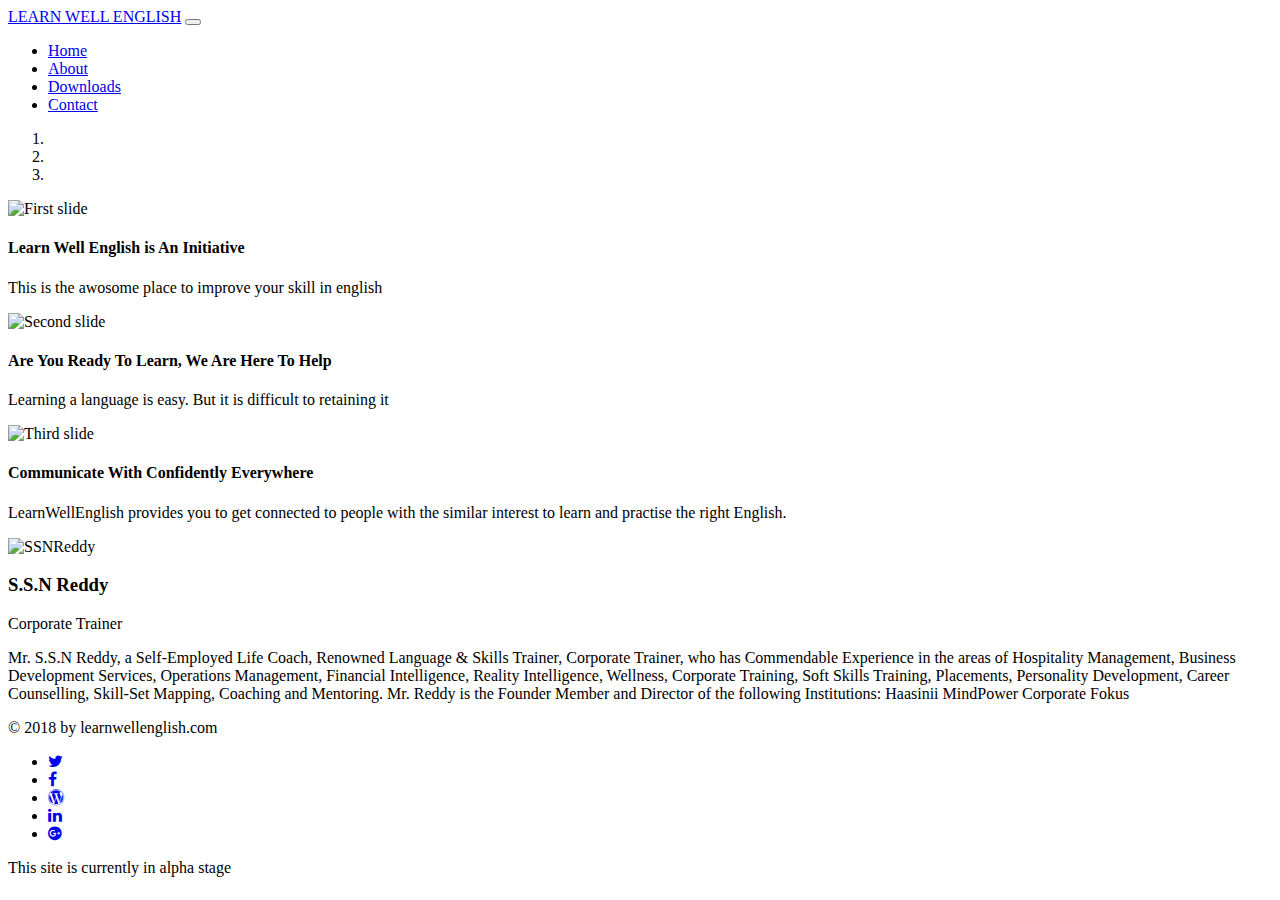
==== index.html @ 1883d360 "Add files via upload" ====
<!doctype html>
<html class="no-js" lang="">

<head>
  <meta charset="utf-8">
  <meta http-equiv="x-ua-compatible" content="ie=edge">
  <title>Learn English</title>
  <meta name="description" content="">
  <meta name="viewport" content="width=device-width, initial-scale=1">
  <!--Bootstrap4css-->
  <link rel="stylesheet" href="https://maxcdn.bootstrapcdn.com/bootstrap/4.0.0-beta.2/css/bootstrap.min.css" integrity="sha384-PsH8R72JQ3SOdhVi3uxftmaW6Vc51MKb0q5P2rRUpPvrszuE4W1povHYgTpBfshb"
    crossorigin="anonymous">
    <!-- Fontawosome -->
    <link rel="stylesheet" href="https://maxcdn.bootstrapcdn.com/font-awesome/4.7.0/css/font-awesome.min.css">
  <!--custom css-->
  <link rel="stylesheet" href="css/custom.css">

  <link rel="manifest" href="site.webmanifest">
  <link rel="apple-touch-icon" href="icon.png">
  <!-- Place favicon.ico in the root directory -->

  <link rel="stylesheet" href="css/normalize.css">
  <link rel="stylesheet" href="css/main.css">
</head>

<body>
  <!--[if lte IE 9]>
            <p class="browserupgrade">You are using an <strong>outdated</strong> browser. Please <a href="https://browsehappy.com/">upgrade your browser</a> to improve your experience and security.</p>
        <![endif]-->

  <!-- Add your site or application content here -->
  <header>
    <nav class="navbar navbar-expand-lg navbar-light bg-light">
      <div class="container">
        <a class="navbar-brand" href="#">LEARN WELL ENGLISH</a>
        <button class="navbar-toggler" type="button" data-toggle="collapse" data-target="#navbarSupportedContent" aria-controls="navbarSupportedContent"
          aria-expanded="false" aria-label="Toggle navigation">
          <span class="navbar-toggler-icon"></span>
        </button>

        <div class="collapse navbar-collapse" id="navbarSupportedContent">
          <ul class="navbar-nav mr-auto">
            <li class="nav-item active">
              <a class="nav-link" href="#">Home
                <span class="sr-only">(current)</span>
              </a>
            </li>
            <li class="nav-item">
              <a class="nav-link" href="#">About</a>
            </li>
            <li class="nav-item">
              <a class="nav-link" href="#">Downloads</a>
            </li>
            <li class="nav-item">
              <a class="nav-link" href="pages/contact.html">Contact</a>
            </li>
          </ul>
        </div>
      </div>
    </nav>
    <div id="carouselExampleIndicators" class="carousel slide" data-ride="carousel">
      <ol class="carousel-indicators">
        <li data-target="#carouselExampleIndicators" data-slide-to="0" class="active"></li>
        <li data-target="#carouselExampleIndicators" data-slide-to="1"></li>
        <li data-target="#carouselExampleIndicators" data-slide-to="2"></li>
      </ol>
      <div class="carousel-inner">
        <div class="carousel-item active">
          <img class="img-fluid w-100" src="img/1.jpg" alt="First slide">
          <div class="carousel-caption d-none d-md-block">
            <h4><span>Learn Well English is An Initiative</span></h4>
            <p><span>This is the awosome place to improve your skill in english</span></p>
          </div>

        </div>
        <div class="carousel-item">
          <img class="img-fluid w-100" src="img/2.jpg" alt="Second slide">
          <div class="carousel-caption d-none d-md-block">
            <h4><span>Are You Ready To Learn, We Are Here To Help</span></h4>
            <p><span>Learning a language is easy. But it is difficult to retaining it</span></p>
          </div>

        </div>
        <div class="carousel-item">
          <img class="img-fluid w-100" src="img/3.jpg" alt="Third slide">
          <div class="carousel-caption d-none d-md-block">
            <h4><span>Communicate With Confidently Everywhere</span></h4>
            <p><span>LearnWellEnglish provides you to get connected to people with the similar interest to learn and practise the right English.</span></p>
          </div>

        </div>
      </div>
      <a class="carousel-control-prev" href="#carouselExampleIndicators" role="button" data-slide="prev">
        <span class="carousel-control-prev-icon" aria-hidden="true"></span>
        <span class="sr-only">Previous</span>
      </a>
      <a class="carousel-control-next" href="#carouselExampleIndicators" role="button" data-slide="next">
        <span class="carousel-control-next-icon" aria-hidden="true"></span>
        <span class="sr-only">Next</span>
      </a>
    </div>
  </header>
  <section class="about-author">
    <div class="container-fluid">
      <div class="row">
        <div class="col-sm-2">
          <img src="img/author.jpg" alt="SSNReddy" class="img-fluid author-photo">
        </div>
        <div class="col-sm-2">
          <h3>S.S.N Reddy</h3>
          <p>Corporate Trainer</p>
        </div>
        <div class="col-sm-8">
            <p>Mr. S.S.N Reddy, a Self-Employed Life Coach, Renowned Language &AMP; Skills Trainer, Corporate Trainer, who has Commendable Experience in the areas of Hospitality Management, Business Development Services, Operations Management, Financial Intelligence, Reality Intelligence, Wellness, Corporate Training, Soft Skills Training, Placements, Personality Development, Career Counselling, Skill-Set Mapping, Coaching and Mentoring. 
                Mr. Reddy is the Founder Member and Director of the following Institutions:
                Haasinii MindPower
                Corporate Fokus</p>
          </div>
      </div>
    </div>
  </section>
  <footer>
    <div class="container">
      <div class="row">
        <div class="col-sm-4"><p>&copy; 2018 by learnwellenglish.com</p></div>
        <div class="col-sm-8">
            <ul class="list-unstyled text-center mb-0">
                <li class="list-unstyled-item">
                  <a href="https://twitter.com/myrealadvisor" target="_blank">
                    <i class="fa fa-twitter"></i>
                  </a>
                </li>
                <li class="list-unstyled-item">
                  <a href="https://www.facebook.com/saptagiri.reddy.s" target="_blank">
                    <i class="fa fa-facebook"></i>
                  </a>
                </li>
                <li class="list-unstyled-item">
                  <a href="http://myrealadvisor.wordpress.com" target="_blank">
                    <i class="fa fa-wordpress"></i>
                  </a>
                </li>
                <li class="list-unstyled-item">
                  <a href="https://www.linkedin.com/in/saptagiri-reddy-08bb9b83/" target="_blank">
                    <i class="fa fa-linkedin"></i>
                  </a>
                </li>
                <li class="list-unstyled-item">
                  <a href="https://plus.google.com/u/0/+SAPTAGIRIREDDY" target="_blank">
                    <i class="fa fa-google-plus-official"></i>
                  </a>
                </li>
              </ul>
        </div>
      </div>
    </div>
  </footer>
  <!-- Temp -->
  <div class="version">
    <p>This site is currently in alpha stage</p>
  </div>

  <!--End of your site or application content-->

  <!-- bootstrap JS elements -->
  <script src="https://code.jquery.com/jquery-3.2.1.slim.min.js" integrity="sha384-KJ3o2DKtIkvYIK3UENzmM7KCkRr/rE9/Qpg6aAZGJwFDMVNA/GpGFF93hXpG5KkN"
    crossorigin="anonymous"></script>
  <script src="https://cdnjs.cloudflare.com/ajax/libs/popper.js/1.12.3/umd/popper.min.js" integrity="sha384-vFJXuSJphROIrBnz7yo7oB41mKfc8JzQZiCq4NCceLEaO4IHwicKwpJf9c9IpFgh"
    crossorigin="anonymous"></script>
  <script src="https://maxcdn.bootstrapcdn.com/bootstrap/4.0.0-beta.2/js/bootstrap.min.js" integrity="sha384-alpBpkh1PFOepccYVYDB4do5UnbKysX5WZXm3XxPqe5iKTfUKjNkCk9SaVuEZflJ"
    crossorigin="anonymous"></script>


  <!--other plugins-->
  <script src="js/vendor/modernizr-3.5.0.min.js"></script>
  <script src="https://code.jquery.com/jquery-3.2.1.min.js" integrity="sha256-hwg4gsxgFZhOsEEamdOYGBf13FyQuiTwlAQgxVSNgt4="
    crossorigin="anonymous"></script>
  <script>window.jQuery || document.write('<script src="js/vendor/jquery-3.2.1.min.js"><\/script>')</script>
  <script src="js/plugins.js"></script>
  <script src="js/main.js"></script>

  <!-- Google Analytics: change UA-XXXXX-Y to be your site's ID. -->
  <script>
    window.ga = function () { ga.q.push(arguments) }; ga.q = []; ga.l = +new Date;
    ga('create', 'UA-XXXXX-Y', 'auto'); ga('send', 'pageview')
  </script>
  <script src="https://www.google-analytics.com/analytics.js" async defer></script>
</body>

</html>
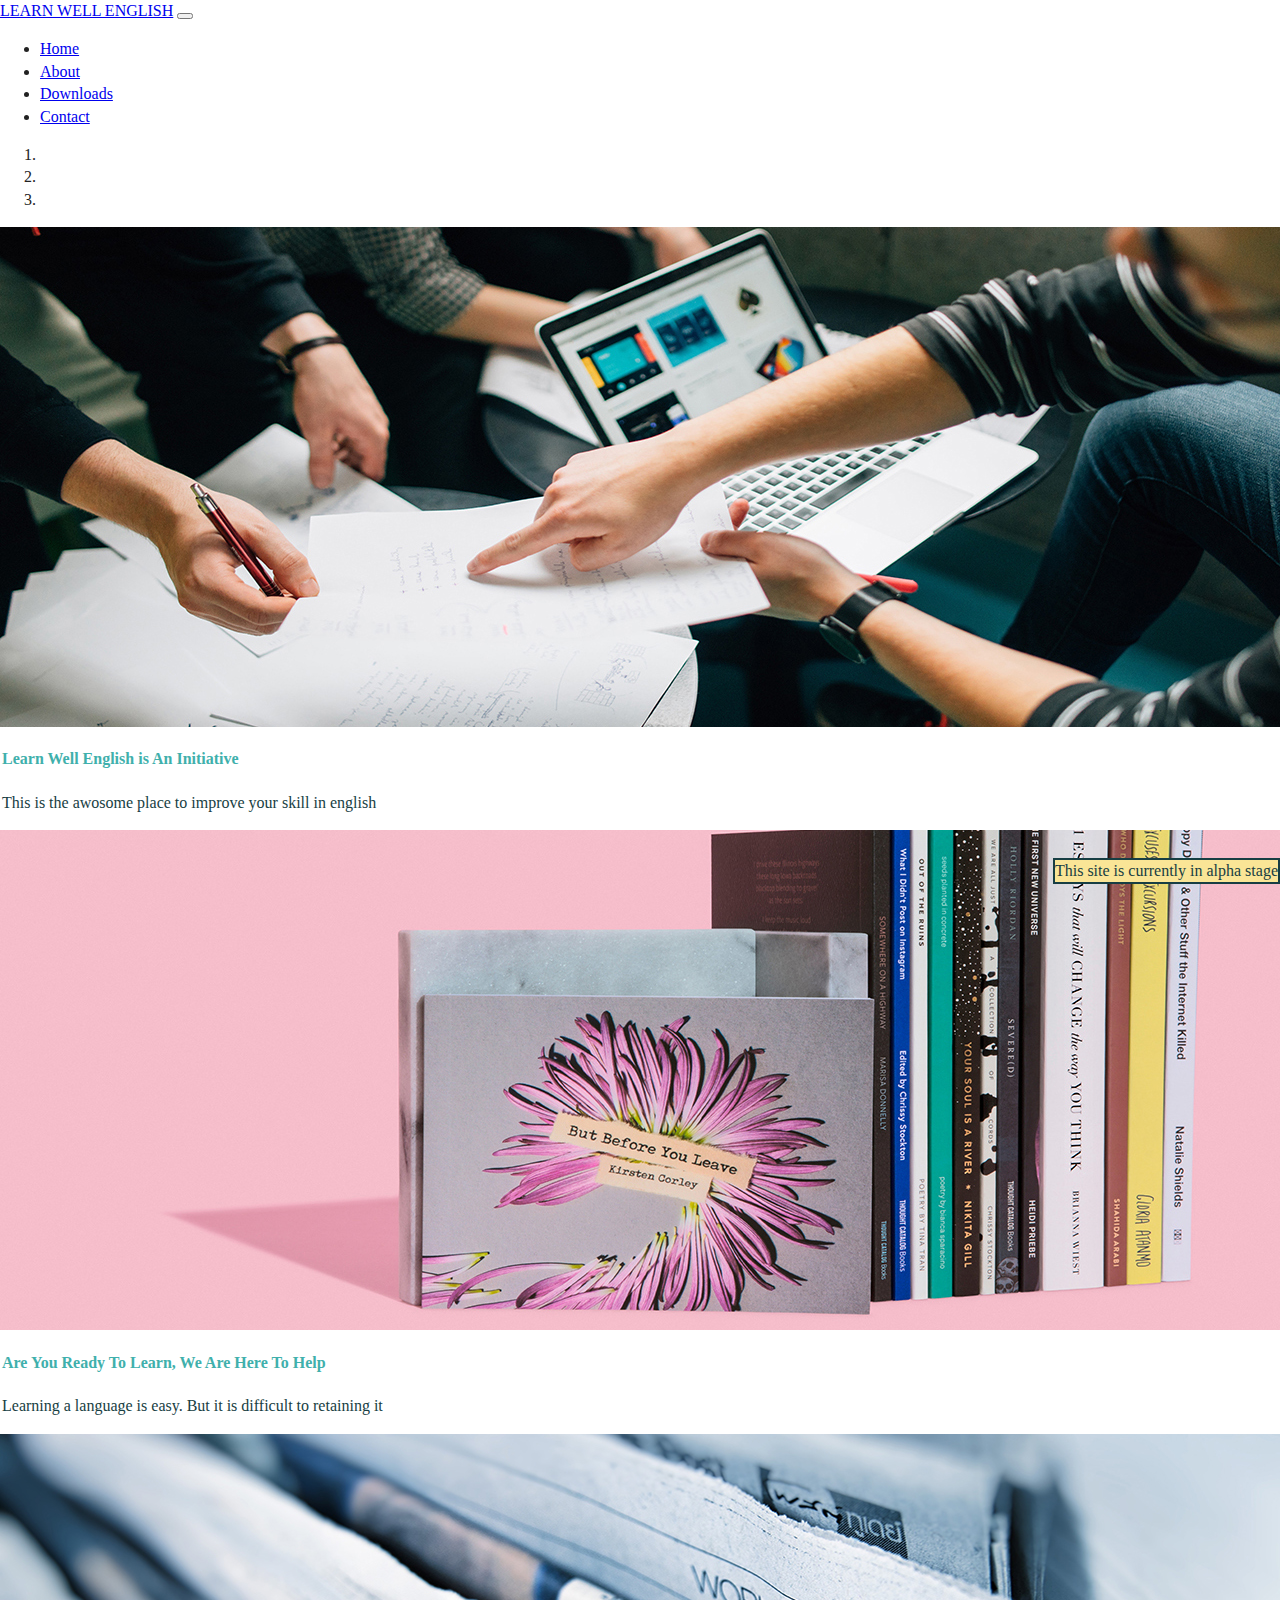
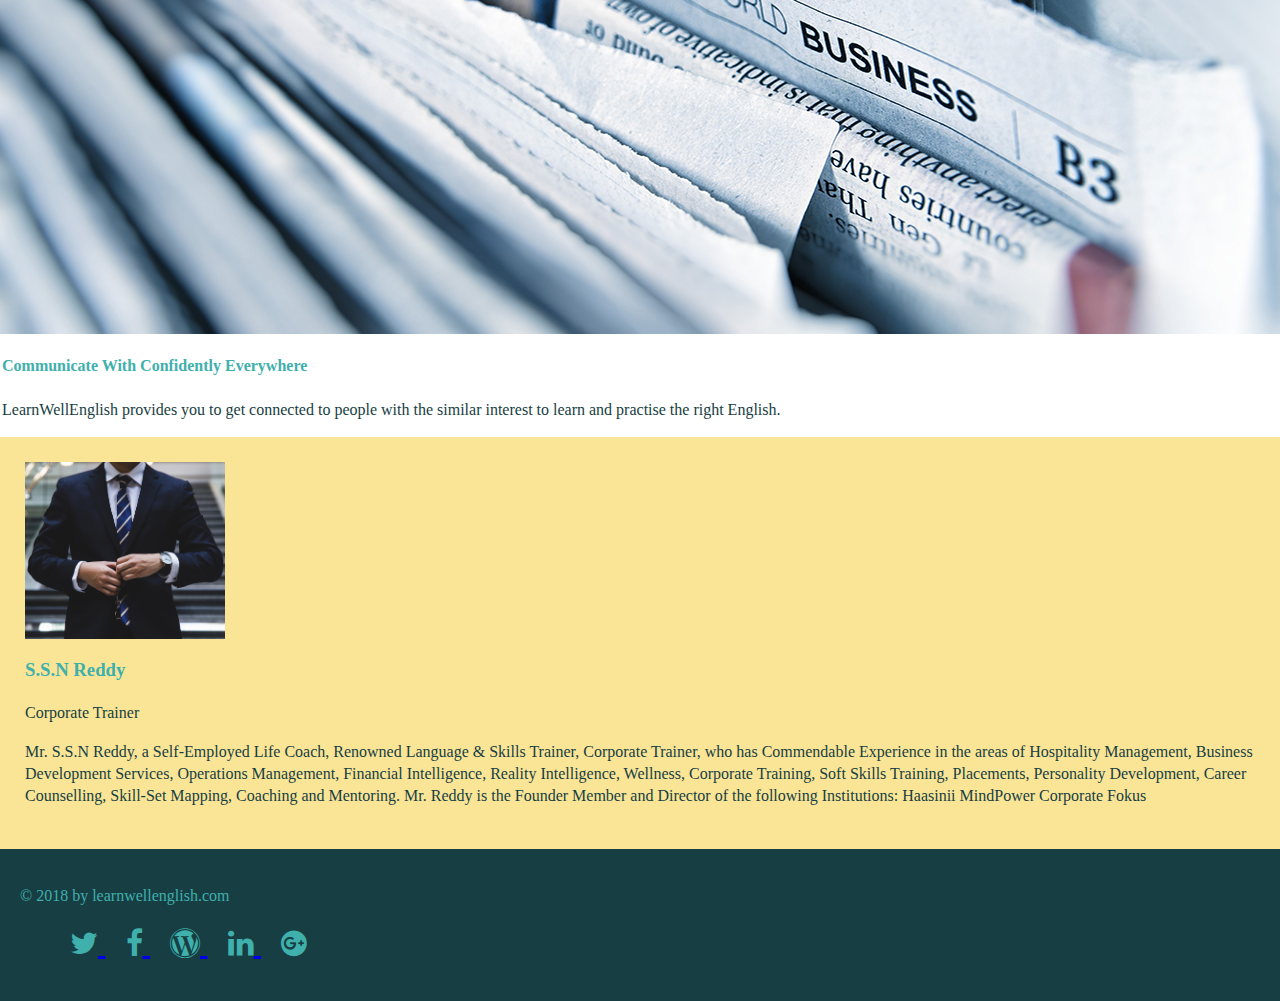
==== commit d2ba36d3: "Update index.html" ====
--- a/index.html
+++ b/index.html
@@ -41,15 +41,15 @@
         <div class="collapse navbar-collapse" id="navbarSupportedContent">
           <ul class="navbar-nav mr-auto">
             <li class="nav-item active">
-              <a class="nav-link" href="#">Home
+              <a class="nav-link" href="index.html">Home
                 <span class="sr-only">(current)</span>
               </a>
             </li>
             <li class="nav-item">
-              <a class="nav-link" href="#">About</a>
+              <a class="nav-link" href="pages/contact.html">About</a>
             </li>
             <li class="nav-item">
-              <a class="nav-link" href="#">Downloads</a>
+              <a class="nav-link" href="pages/contact.html">Downloads</a>
             </li>
             <li class="nav-item">
               <a class="nav-link" href="pages/contact.html">Contact</a>
@@ -187,4 +187,4 @@
   <script src="https://www.google-analytics.com/analytics.js" async defer></script>
 </body>
 
-</html>+</html>
--- a/css/custom.css
+++ b/css/custom.css
@@ -0,0 +1,54 @@
+h1,h2,h3,h4,h5{
+    color: #3FB0AC;
+}
+
+p{
+    color: #173E43;
+}
+
+div.carousel-caption span{
+    background-color: rgba(255, 255, 255, 0.8);
+    padding: 2px;
+}
+
+section.about-author{
+    background-color: #fae596;
+}
+
+section.about-author>div.container-fluid{
+    padding: 25px;
+}
+
+section.about-author .author-photo{
+    max-width: 200px;
+    max-height: 200px;
+}
+footer{
+    background-color: #173E43;
+    padding: 20px;
+}
+footer p{
+    color: #3FB0AC;
+}
+footer ul>li{
+    padding: 10px;
+    font-size: 30px;
+    list-style-type: none;
+    display: inline;
+}
+
+footer ul> li a>i {
+    color: #3FB0AC;
+}
+/* Alpha Stage */
+
+div.version{
+    position: relative;
+}
+div.version> p{
+    position: fixed;
+    bottom: 0;
+    right: 0;
+    border: 2px solid #173E43;
+    background-color: #fae596;
+}--- a/css/main.css
+++ b/css/main.css
@@ -0,0 +1,291 @@
+/*! HTML5 Boilerplate v6.0.1 | MIT License | https://html5boilerplate.com/ */
+
+/*
+ * What follows is the result of much research on cross-browser styling.
+ * Credit left inline and big thanks to Nicolas Gallagher, Jonathan Neal,
+ * Kroc Camen, and the H5BP dev community and team.
+ */
+
+/* ==========================================================================
+   Base styles: opinionated defaults
+   ========================================================================== */
+
+html {
+    color: #222;
+    font-size: 1em;
+    line-height: 1.4;
+}
+
+/*
+ * Remove text-shadow in selection highlight:
+ * https://twitter.com/miketaylr/status/12228805301
+ *
+ * Vendor-prefixed and regular ::selection selectors cannot be combined:
+ * https://stackoverflow.com/a/16982510/7133471
+ *
+ * Customize the background color to match your design.
+ */
+
+::-moz-selection {
+    background: #b3d4fc;
+    text-shadow: none;
+}
+
+::selection {
+    background: #b3d4fc;
+    text-shadow: none;
+}
+
+/*
+ * A better looking default horizontal rule
+ */
+
+hr {
+    display: block;
+    height: 1px;
+    border: 0;
+    border-top: 1px solid #ccc;
+    margin: 1em 0;
+    padding: 0;
+}
+
+/*
+ * Remove the gap between audio, canvas, iframes,
+ * images, videos and the bottom of their containers:
+ * https://github.com/h5bp/html5-boilerplate/issues/440
+ */
+
+audio,
+canvas,
+iframe,
+img,
+svg,
+video {
+    vertical-align: middle;
+}
+
+/*
+ * Remove default fieldset styles.
+ */
+
+fieldset {
+    border: 0;
+    margin: 0;
+    padding: 0;
+}
+
+/*
+ * Allow only vertical resizing of textareas.
+ */
+
+textarea {
+    resize: vertical;
+}
+
+/* ==========================================================================
+   Browser Upgrade Prompt
+   ========================================================================== */
+
+.browserupgrade {
+    margin: 0.2em 0;
+    background: #ccc;
+    color: #000;
+    padding: 0.2em 0;
+}
+
+/* ==========================================================================
+   Author's custom styles
+   ========================================================================== */
+
+
+
+
+
+
+
+
+
+
+
+
+
+
+
+
+
+/* ==========================================================================
+   Helper classes
+   ========================================================================== */
+
+/*
+ * Hide visually and from screen readers
+ */
+
+.hidden {
+    display: none !important;
+}
+
+/*
+ * Hide only visually, but have it available for screen readers:
+ * https://snook.ca/archives/html_and_css/hiding-content-for-accessibility
+ *
+ * 1. For long content, line feeds are not interpreted as spaces and small width
+ *    causes content to wrap 1 word per line:
+ *    https://medium.com/@jessebeach/beware-smushed-off-screen-accessible-text-5952a4c2cbfe
+ */
+
+.visuallyhidden {
+    border: 0;
+    clip: rect(0 0 0 0);
+    -webkit-clip-path: inset(50%);
+    clip-path: inset(50%);
+    height: 1px;
+    margin: -1px;
+    overflow: hidden;
+    padding: 0;
+    position: absolute;
+    width: 1px;
+    white-space: nowrap; /* 1 */
+}
+
+/*
+ * Extends the .visuallyhidden class to allow the element
+ * to be focusable when navigated to via the keyboard:
+ * https://www.drupal.org/node/897638
+ */
+
+.visuallyhidden.focusable:active,
+.visuallyhidden.focusable:focus {
+    clip: auto;
+    -webkit-clip-path: none;
+    clip-path: none;
+    height: auto;
+    margin: 0;
+    overflow: visible;
+    position: static;
+    width: auto;
+    white-space: inherit;
+}
+
+/*
+ * Hide visually and from screen readers, but maintain layout
+ */
+
+.invisible {
+    visibility: hidden;
+}
+
+/*
+ * Clearfix: contain floats
+ *
+ * For modern browsers
+ * 1. The space content is one way to avoid an Opera bug when the
+ *    `contenteditable` attribute is included anywhere else in the document.
+ *    Otherwise it causes space to appear at the top and bottom of elements
+ *    that receive the `clearfix` class.
+ * 2. The use of `table` rather than `block` is only necessary if using
+ *    `:before` to contain the top-margins of child elements.
+ */
+
+.clearfix:before,
+.clearfix:after {
+    content: " "; /* 1 */
+    display: table; /* 2 */
+}
+
+.clearfix:after {
+    clear: both;
+}
+
+/* ==========================================================================
+   EXAMPLE Media Queries for Responsive Design.
+   These examples override the primary ('mobile first') styles.
+   Modify as content requires.
+   ========================================================================== */
+
+@media only screen and (min-width: 35em) {
+    /* Style adjustments for viewports that meet the condition */
+}
+
+@media print,
+       (-webkit-min-device-pixel-ratio: 1.25),
+       (min-resolution: 1.25dppx),
+       (min-resolution: 120dpi) {
+    /* Style adjustments for high resolution devices */
+}
+
+/* ==========================================================================
+   Print styles.
+   Inlined to avoid the additional HTTP request:
+   http://www.phpied.com/delay-loading-your-print-css/
+   ========================================================================== */
+
+@media print {
+    *,
+    *:before,
+    *:after {
+        background: transparent !important;
+        color: #000 !important; /* Black prints faster:
+                                   http://www.sanbeiji.com/archives/953 */
+        box-shadow: none !important;
+        text-shadow: none !important;
+    }
+
+    a,
+    a:visited {
+        text-decoration: underline;
+    }
+
+    a[href]:after {
+        content: " (" attr(href) ")";
+    }
+
+    abbr[title]:after {
+        content: " (" attr(title) ")";
+    }
+
+    /*
+     * Don't show links that are fragment identifiers,
+     * or use the `javascript:` pseudo protocol
+     */
+
+    a[href^="#"]:after,
+    a[href^="javascript:"]:after {
+        content: "";
+    }
+
+    pre {
+        white-space: pre-wrap !important;
+    }
+    pre,
+    blockquote {
+        border: 1px solid #999;
+        page-break-inside: avoid;
+    }
+
+    /*
+     * Printing Tables:
+     * http://css-discuss.incutio.com/wiki/Printing_Tables
+     */
+
+    thead {
+        display: table-header-group;
+    }
+
+    tr,
+    img {
+        page-break-inside: avoid;
+    }
+
+    p,
+    h2,
+    h3 {
+        orphans: 3;
+        widows: 3;
+    }
+
+    h2,
+    h3 {
+        page-break-after: avoid;
+    }
+}
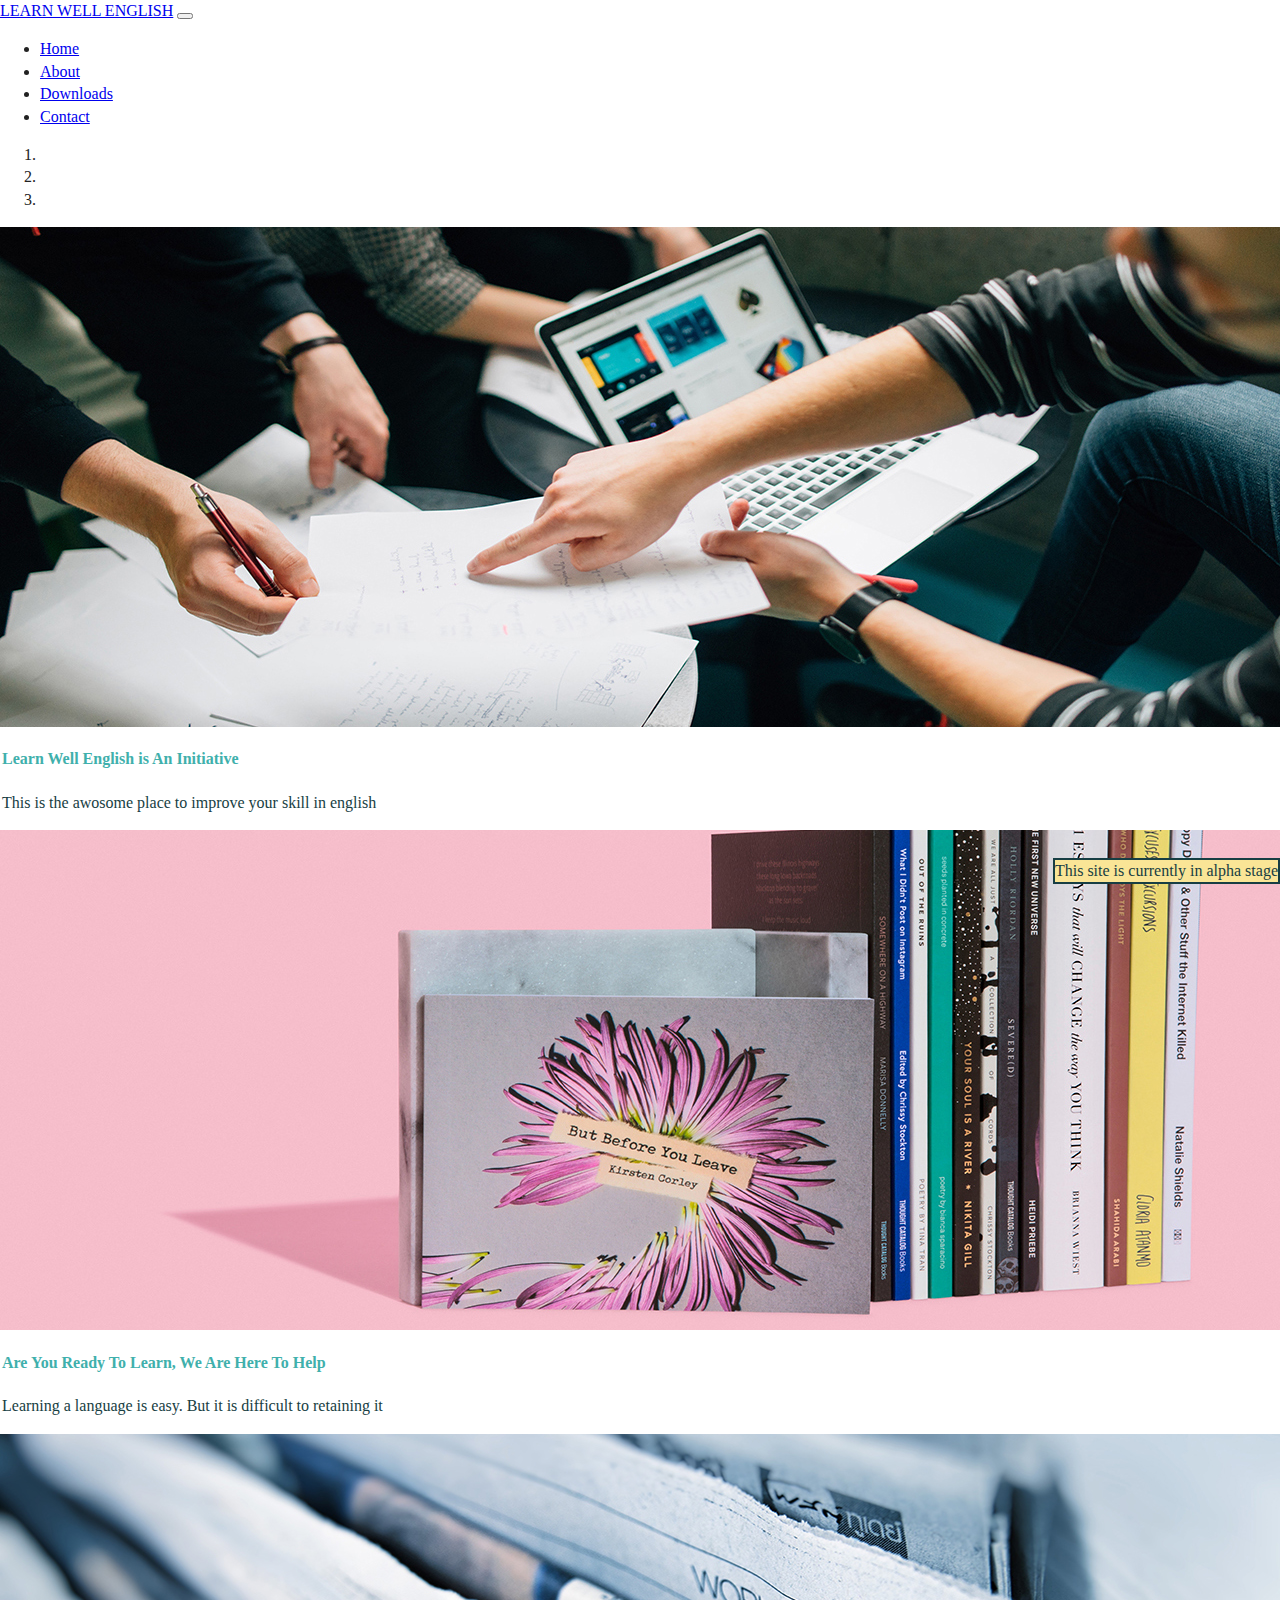
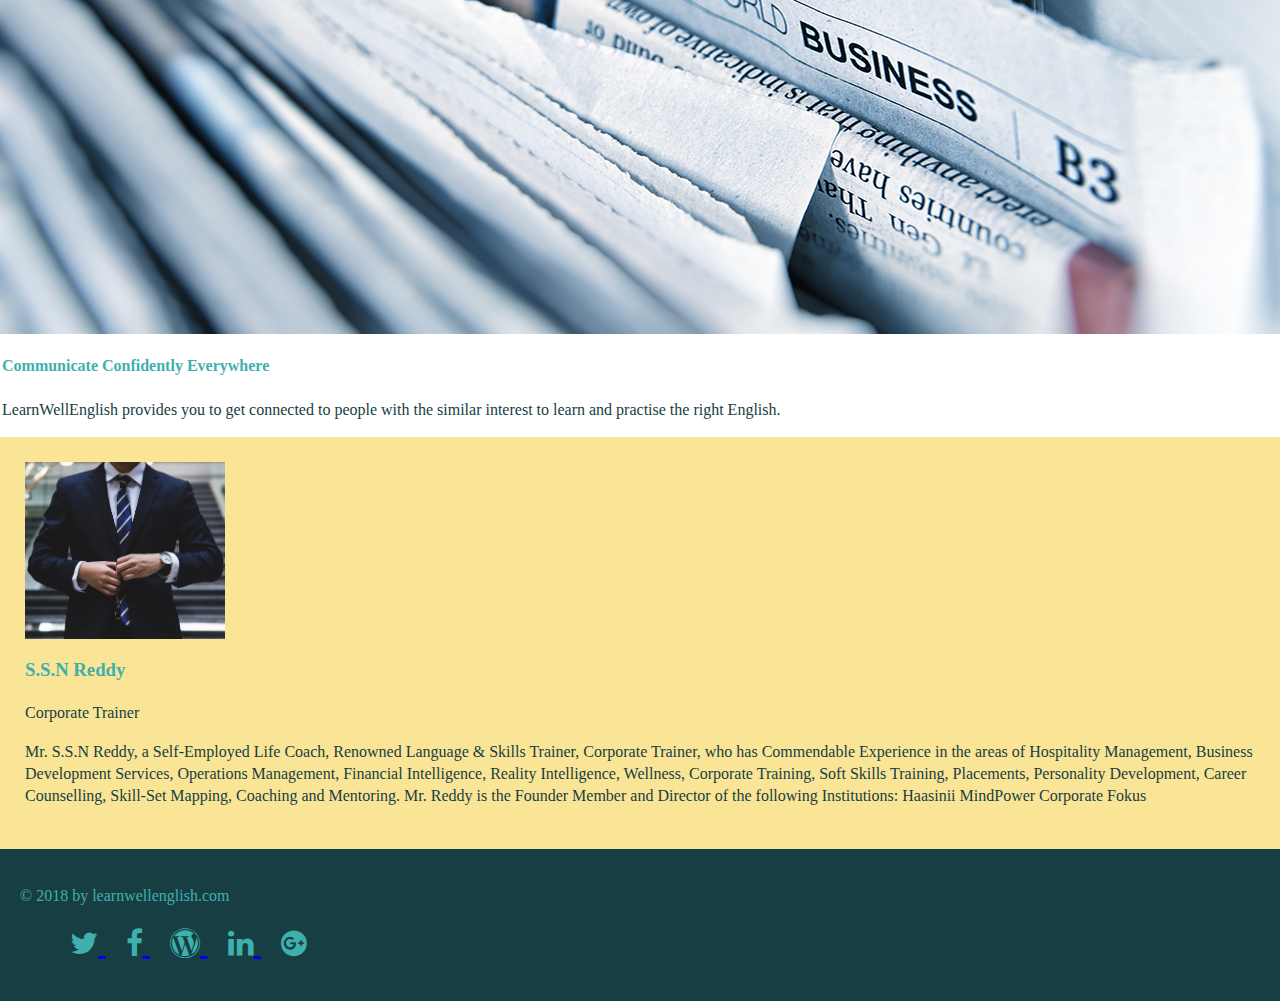
==== commit f33a330f: "Update index.html" ====
--- a/index.html
+++ b/index.html
@@ -84,7 +84,7 @@
         <div class="carousel-item">
           <img class="img-fluid w-100" src="img/3.jpg" alt="Third slide">
           <div class="carousel-caption d-none d-md-block">
-            <h4><span>Communicate With Confidently Everywhere</span></h4>
+            <h4><span>Communicate Confidently Everywhere</span></h4>
             <p><span>LearnWellEnglish provides you to get connected to people with the similar interest to learn and practise the right English.</span></p>
           </div>
 
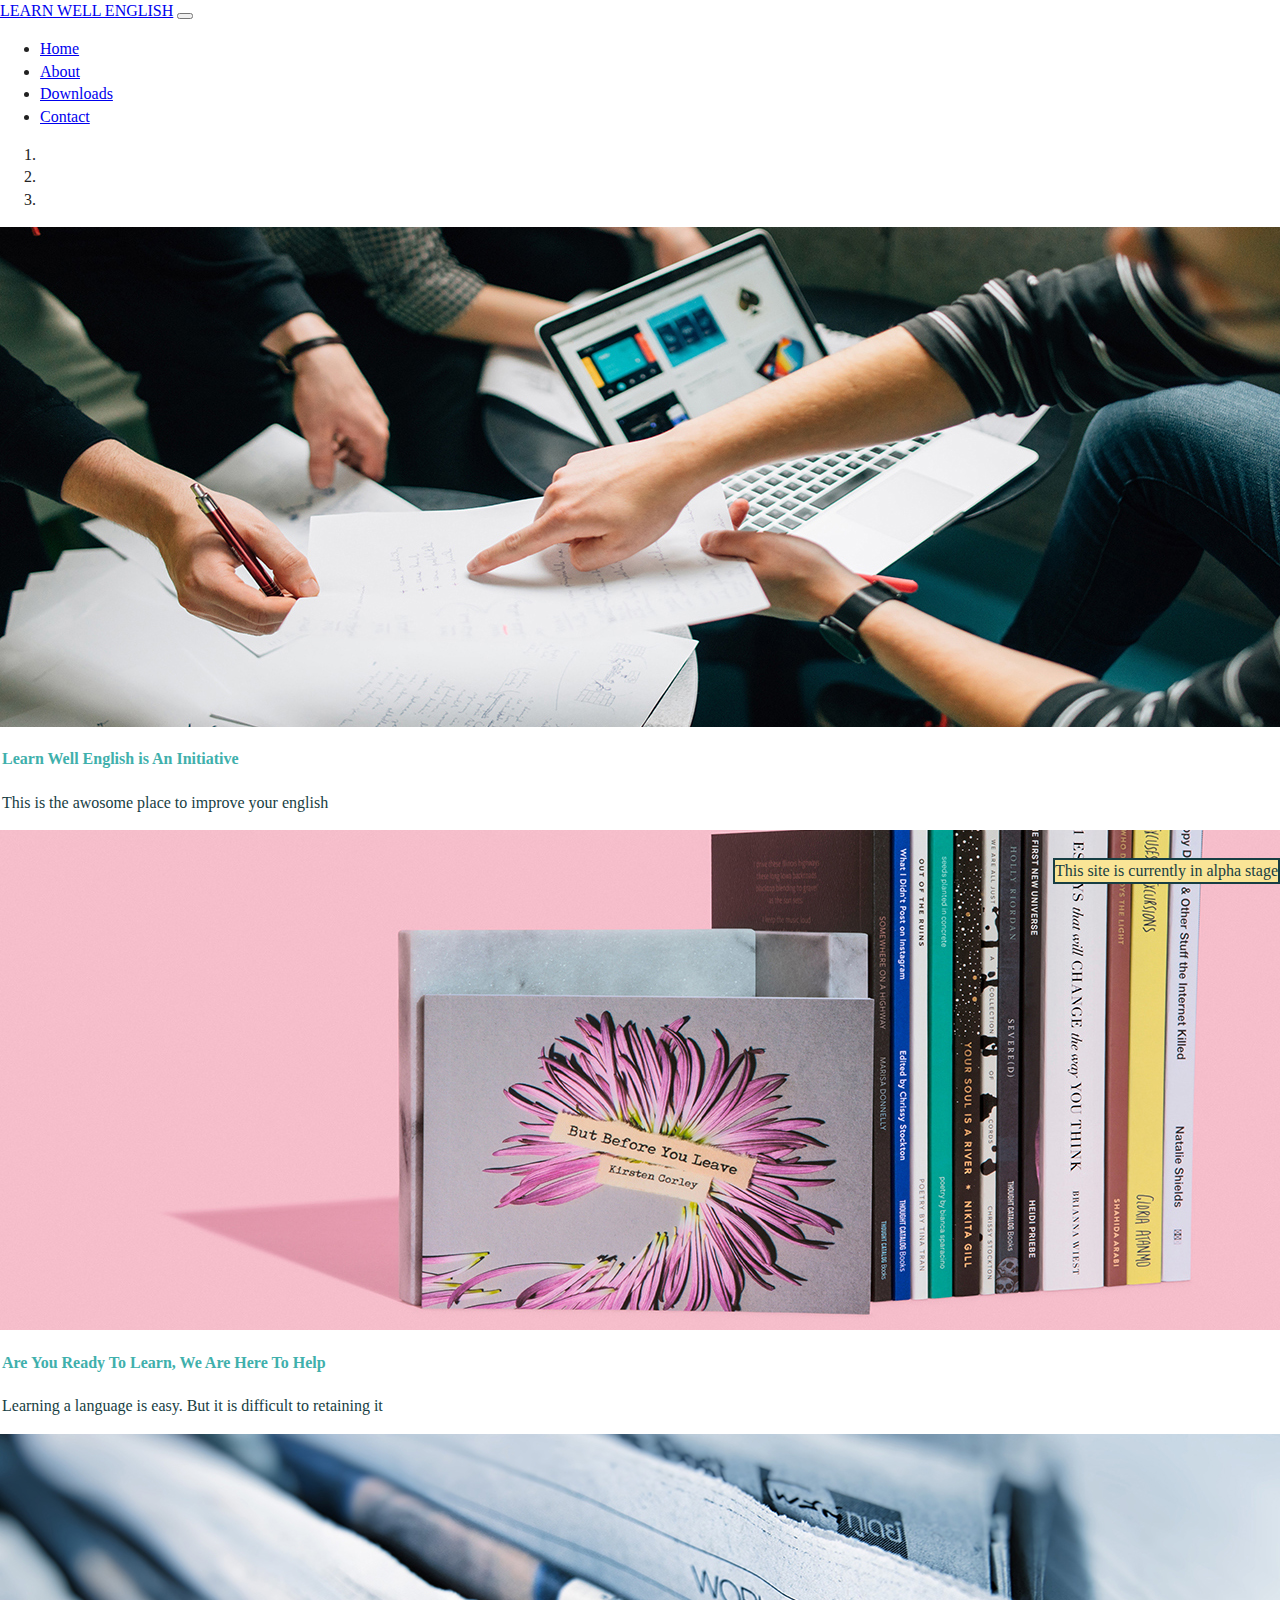
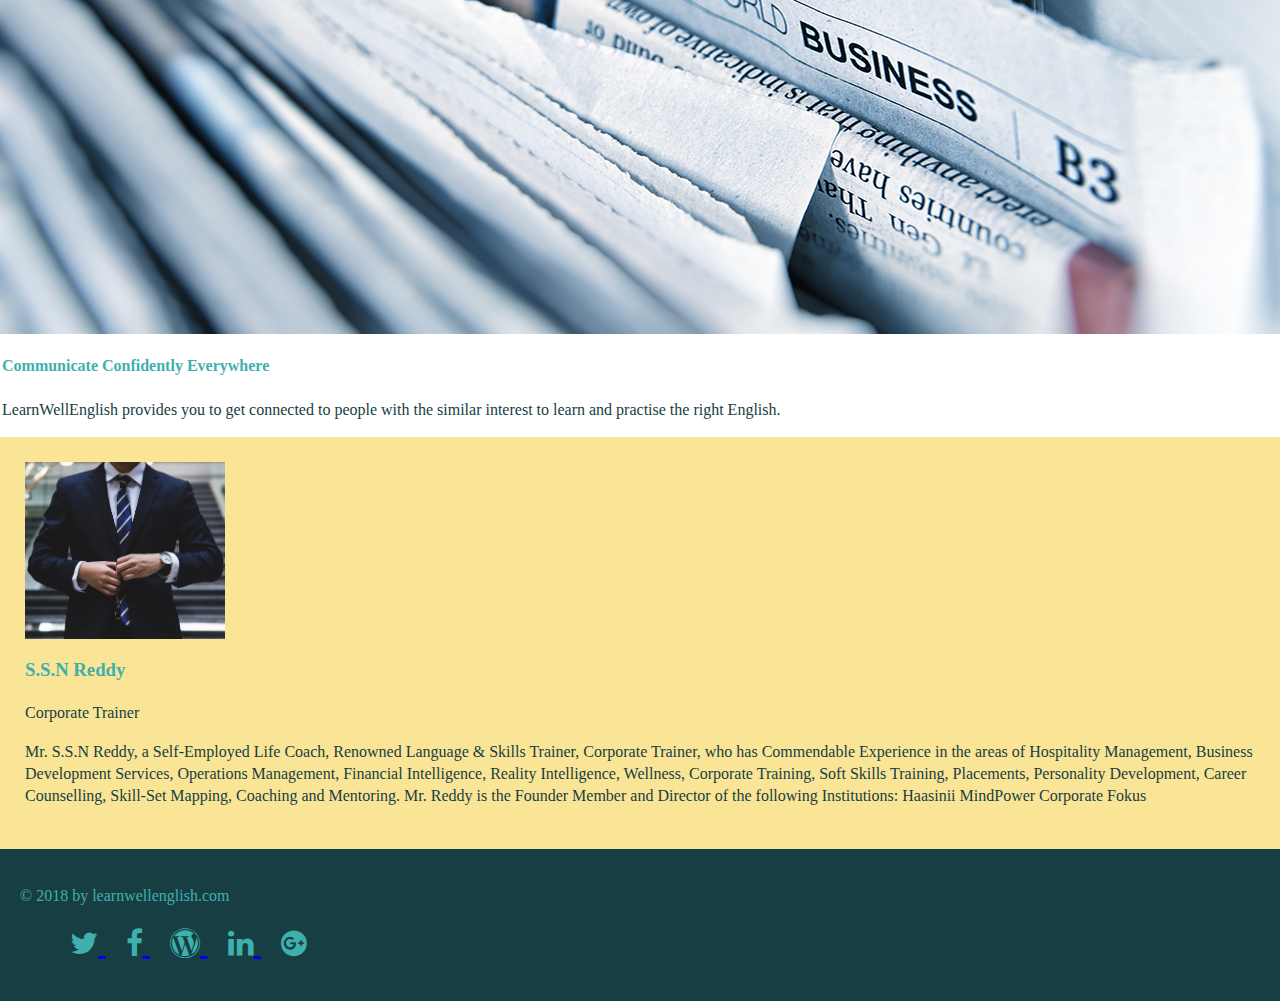
==== commit 81584c45: "Update index.html" ====
--- a/index.html
+++ b/index.html
@@ -69,7 +69,7 @@
           <img class="img-fluid w-100" src="img/1.jpg" alt="First slide">
           <div class="carousel-caption d-none d-md-block">
             <h4><span>Learn Well English is An Initiative</span></h4>
-            <p><span>This is the awosome place to improve your skill in english</span></p>
+            <p><span>This is the awosome place to improve your english</span></p>
           </div>
 
         </div>
